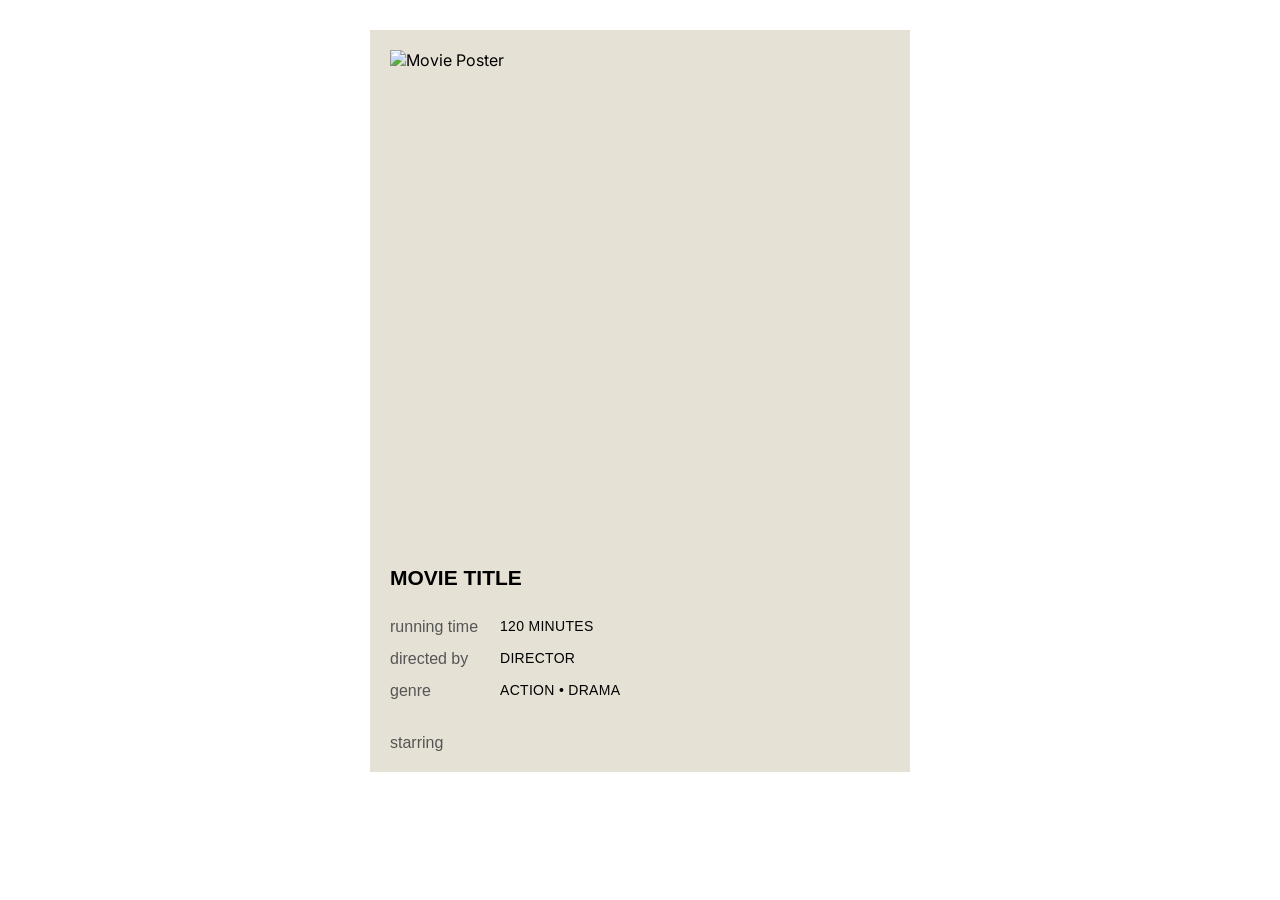
==== poster.html @ fc58736e "build poster layout" ====
<!DOCTYPE html>
<html lang="en">

<head>
    <meta charset="UTF-8">
    <meta name="viewport" content="width=device-width, initial-scale=1.0">
    <title>Film Poster</title>
    <link rel="stylesheet" href="css/poster.css">
    <link rel="preconnect" href="https://fonts.googleapis.com">
    <link rel="preconnect" href="https://fonts.gstatic.com" crossorigin>
    <link href="https://fonts.googleapis.com/css2?family=Inter:wght@300;400;500&family=Roboto+Condensed:wght@400;700&display=swap" rel="stylesheet">
</head>

<body>
    <div class="poster">
        <img
            id="moviePoster"
            src=""
            alt="Movie Poster">
        <div class="title-row">
            <h1 id="movieTitle">
                MOVIE TITLE
            </h1>
        </div>

        <div class="info-row">
            <span class="label">
                running time
            </span>
            <span
                class="value"
                id="movieRuntime">
                120 MINUTES
            </span>
        </div>

        <div class="info-row">
            <span class="label">
                directed by
            </span>
            <span
                class="value"
                id="movieDirector">
                DIRECTOR
            </span>
        </div>

        <div class="info-row">
            <span class="label">
                genre
            </span>

            <span
                class="value"
                id="movieGenre">
                ACTION • DRAMA
            </span>

        </div>
        <div class="info-row cast-row">
            <span class="label">
                starring
            </span>

            <span
                class="value"
                id="movieActors">
            </span>
        </div>
    </div>
</body>
<script src="js/poster.js"></script>
</html>
---- css/poster.css ----
body{
    font-family:"Inter", sans-serif;
}

.poster{
    width:500px;
    background:#E6E1D5;
    padding:20px;
    margin:30px auto;
}

.poster img{
    width:100%;
    height:500px;
    object-fit:cover;
    display:block;
}

.title-row{
    margin-top:18px;
    margin-bottom:30px;
}

#movieTitle{
    font-family:"Oswald", sans-serif;
    font-size:21px;          /* fixed size */
    font-weight:600;
    line-height:.95;
    margin:0;
    white-space:nowrap;
}

#movieTitle .year{
    font-size:0.7em;
    font-weight:300;
    margin-left:8px;
}

.info-row{
    display:flex;
    gap:20px;
    margin-top:14px;
}

.label{
    width:90px;

    font-family:"Oswald", sans-serif;
    font-size:16px;
    font-weight:200;

    color:#555;
    text-transform:lowercase;
}

.value{
    font-family:"Oswald", sans-serif;
    font-size:14px;
    font-weight:300;

    text-transform:uppercase;
    letter-spacing:.3px;
}

.cast-row{
    margin-top:34px;
}

#movieActors{
    font-family:"Oswald", sans-serif;
    font-size:14px;
    font-weight:300;
    line-height:1.6;
}
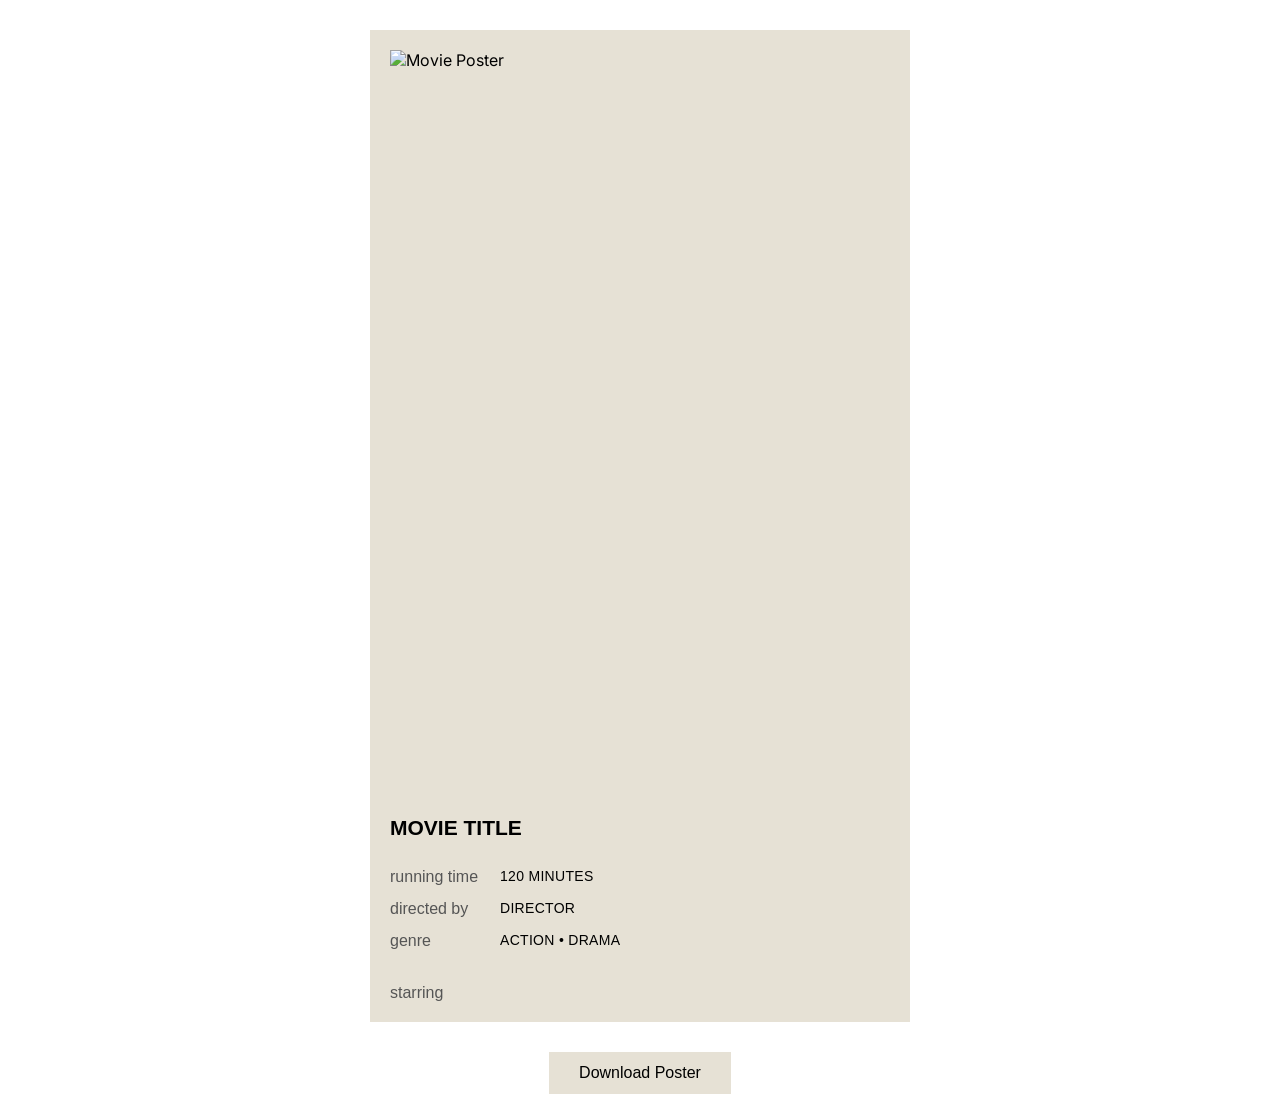
==== commit 31d53a37: "add download bit" ====
--- a/poster.html
+++ b/poster.html
@@ -68,6 +68,8 @@
             </span>
         </div>
     </div>
+    <button id="downloadBtn">Download Poster</button>
 </body>
+<script src="https://html2canvas.hertzen.com/dist/html2canvas.min.js"></script>
 <script src="js/poster.js"></script>
 </html>
--- a/css/poster.css
+++ b/css/poster.css
@@ -11,7 +11,7 @@
 
 .poster img{
     width:100%;
-    height:500px;
+    aspect-ratio:2/3;
     object-fit:cover;
     display:block;
 }
@@ -23,7 +23,7 @@
 
 #movieTitle{
     font-family:"Oswald", sans-serif;
-    font-size:21px;          /* fixed size */
+    font-size:21px;          
     font-weight:600;
     line-height:.95;
     margin:0;
@@ -44,11 +44,9 @@
 
 .label{
     width:90px;
-
     font-family:"Oswald", sans-serif;
     font-size:16px;
     font-weight:200;
-
     color:#555;
     text-transform:lowercase;
 }
@@ -57,7 +55,6 @@
     font-family:"Oswald", sans-serif;
     font-size:14px;
     font-weight:300;
-
     text-transform:uppercase;
     letter-spacing:.3px;
 }
@@ -71,4 +68,20 @@
     font-size:14px;
     font-weight:300;
     line-height:1.6;
+}
+
+#downloadBtn{
+    display:block;
+    margin:20px auto;
+    padding:12px 30px;
+    border:none;
+    background:#E6E1D5;
+    color:black;
+    font-size:16px;
+    cursor:pointer;
+    transition:.2s;
+}
+
+#downloadBtn:hover{
+    opacity:.8;
 }
